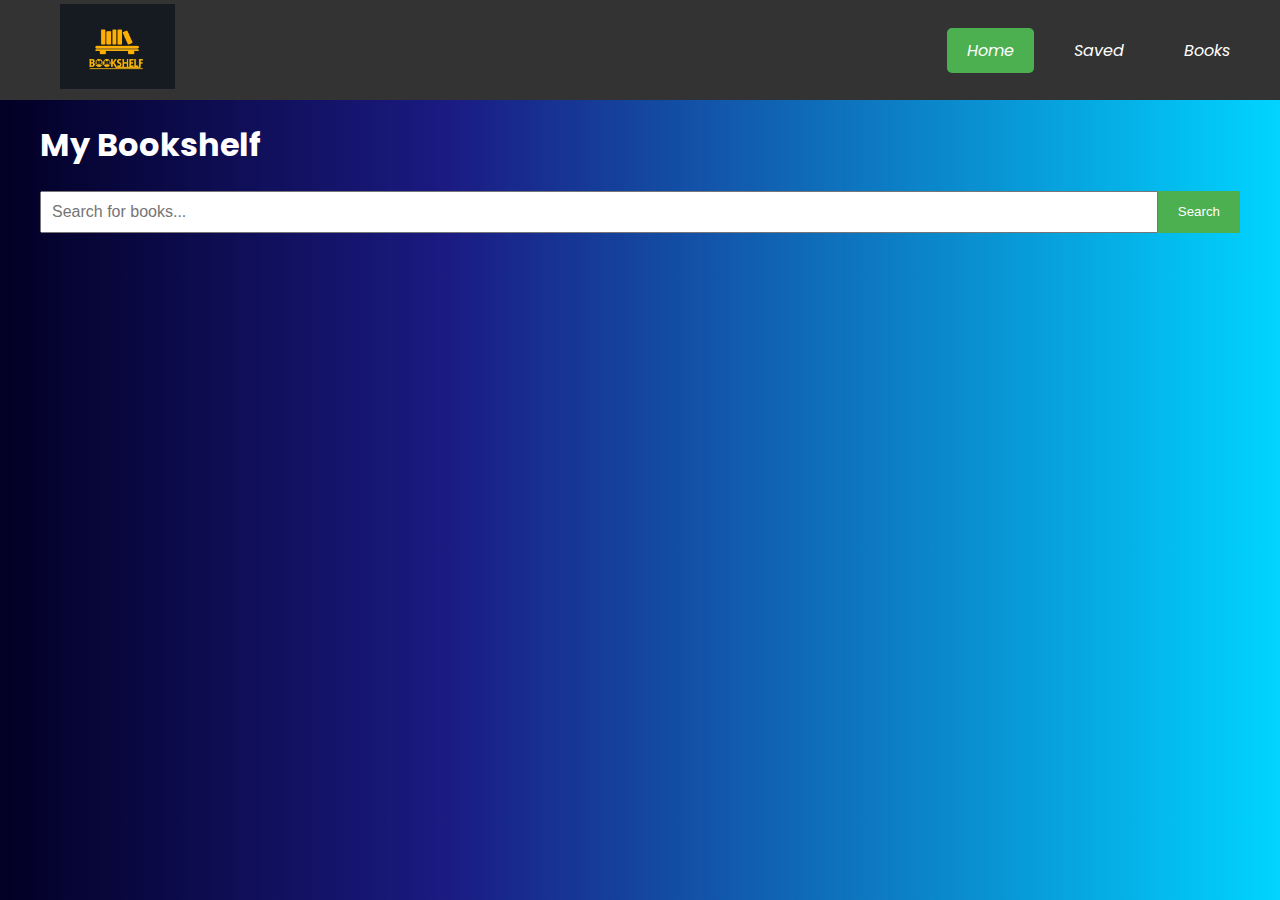
==== index.html @ e19513a7 "Add files via upload" ====
<!DOCTYPE html>
<html lang="en">
<head>
    <meta charset="UTF-8">
    <title>My Bookshelf</title>
    <link rel="stylesheet" href="style.css">
    <link rel="stylesheet" href="https://cdnjs.cloudflare.com/ajax/libs/font-awesome/6.7.1/css/all.min.css" integrity="sha512-5Hs3dF2AEPkpNAR7UiOHba+lRSJNeM2ECkwxUIxC1Q/FLycGTbNapWXB4tP889k5T5Ju8fs4b1P5z/iB4nMfSQ==" crossorigin="anonymous" referrerpolicy="no-referrer" />
</head>
<body>
     <div class = "navbar">
          <div class = "logo">
            <img src="image copy.png" id="logo" alt="My Bookshelf Logo">
          </div>
    <nav class="navbar">
        <a href="#" class="nav-link active " data-section="home"> <i class="fa-solid fa-house"> Home </i></a>
        <a href="#" class="nav-link" data-section="saved"><i class="fa-solid fa-heart"> Saved</i></a>
        <a href="#" class="nav-link " data-section="books"><i class="fa-solid fa-book"> Books </i></a>
    </nav>
    </div>

    <div class="content">
        <div id="home" class="section active">
            <h1>My Bookshelf</h1>
            <div class="search-container">
                <input type="text" id="searchInput" placeholder="Search for books...">
                <button id="searchButton">Search</button>
            </div>
            <div id="bookshelf"></div>
        </div>

        <div id="saved" class="section">
            <h1>Saved Books</h1>
            <div id="savedBookshelf"></div>
        </div>

        <div id="books" class="section">
            <h1>Recommended</h1>
            <p>Your personal book collection will appear here.</p>
        </div>
    </div>

    <script src="script.js"></script>
   
</body>
</html>
---- style.css ----
@import url("https://fonts.googleapis.com/css2?family=Poppins:wght@500&family=Roboto:wght@500&display=swap");

body {
     font-family: "Poppins", sans-serif;
     margin: 0;
     padding: 0;
     background: rgb(2,0,36);
     background: linear-gradient(90deg, rgba(2,0,36,1) 0%, rgba(9,9,121,0.929030987394958) 35%, rgba(0,212,255,1) 100%);
     color: white;
     
 }
 .navbar {
     background-color: #333;
     display: flex;
     height: 80px;
     justify-content: center;
     padding: 10px 0;
 }
 .navbar a {
     color: white;
     text-decoration: none;
     padding: 10px 20px;
     margin: 0 10px;
     border-radius: 5px;
     transition: background-color 0.3s;
 }
 .navbar a:hover, .navbar a.active {
     background-color: #4CAF50;
 }
 .content {
     max-width: 1200px;
     margin: 20px auto;
     padding: 0 20px;
 }
 .search-container {
     display: flex;
     margin-bottom: 20px;
 }
 #searchInput {
     flex-grow: 1;
     padding: 10px;
     font-size: 16px;
 }
 #searchButton {
     padding: 10px 20px;
     background-color: #4CAF50;
     color: white;
     border: none;
     cursor: pointer;
 }
 #bookshelf, #savedBookshelf {
     display: grid;
     grid-template-columns: repeat(auto-fill, minmax(200px, 1fr));
     gap: 20px;
 }
 .book-card {
     
     border-radius: 8px;
     padding: 15px;
     box-shadow: 0 4px 6px rgba(0,0,0,0.1);
     text-align: center;
     position: relative;
 }
 .book-card img {
     max-width: 150px;
     height: 200px;
     object-fit: cover;
     margin-bottom: 10px;
 }
 .book-card h3 {
     margin: 10px 0;
     font-size: 16px;
 }
 .book-card p {
     color: white;
     font-size: 14px;
 }
 .section {
     display: none;
 }
 .section.active {
     display: block;
 }
 .saved-indicator {
     position: absolute;
     top: 10px;
     right: 10px;
     color: green;
     font-weight: bold;
 }

 img{
     width: 115px;

 }

 .navbar{
     display: flex;
     justify-content: space-between;
     align-items: center;
     background-color: #333;
     color: #fff;
     padding: 10px;
 }

 .logo{
     margin-left: 50px;
 }

 .books-container {
     display: grid;
     grid-template-columns: repeat(3, 1fr); 
     gap: 2rem;
     padding: 2rem 0;
 }
 
 @media (max-width: 1200px) {
     .books-container {
         grid-template-columns: repeat(2, 1fr);
     }
 }
 
 @media (max-width: 600px) {
     .books-container {
         grid-template-columns: 1fr; 
     }
 }


 .refresh-button{
     background-color: #4CAF50;
     border: none;
     color: white;
     padding: 10px 20px;
     text-align: center;
     text-decoration: none;
     display: inline-block;
     font-size: 16px;
     margin: 4px 2px;
     cursor: pointer;

 }
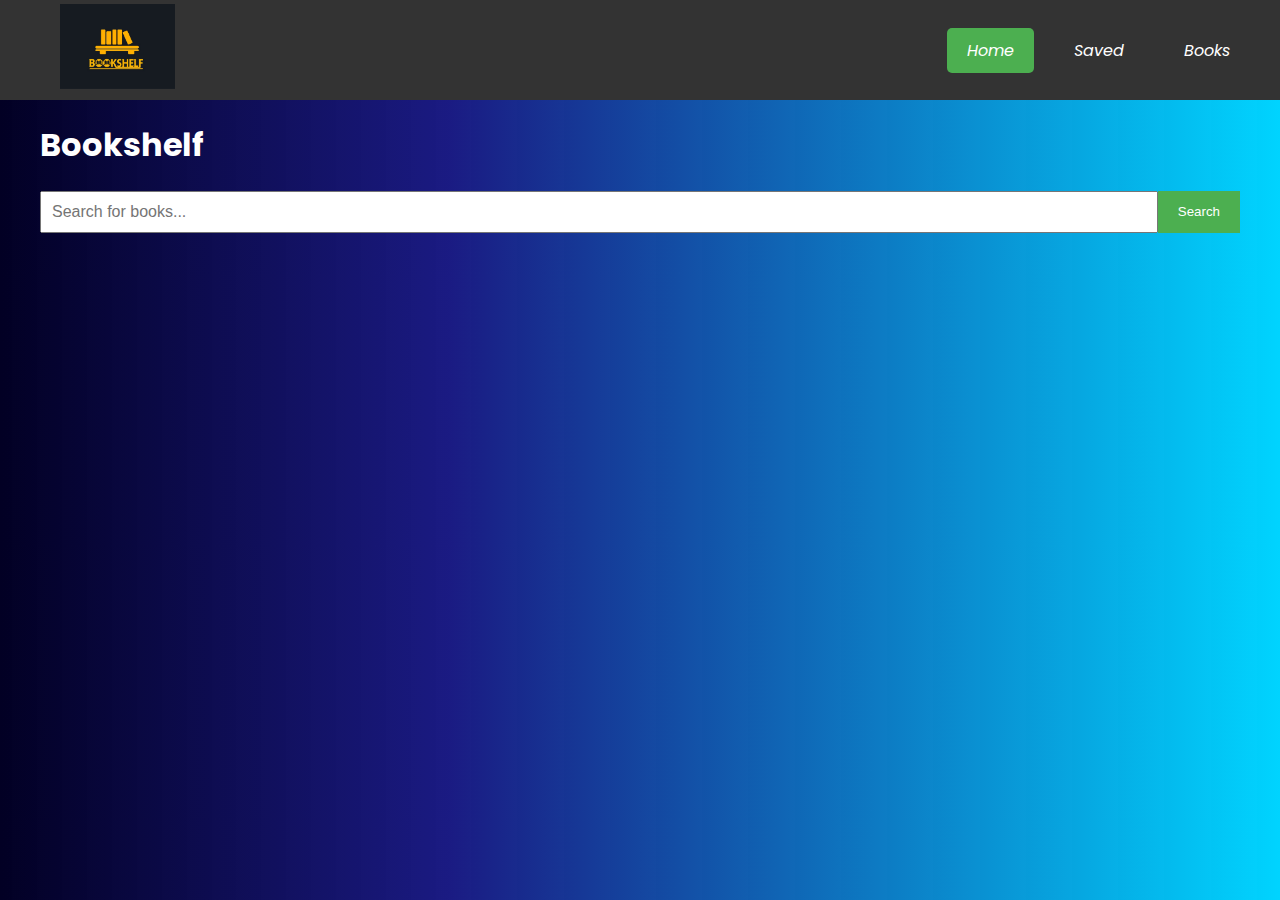
==== commit c52c2c4d: "Update index.html" ====
--- a/index.html
+++ b/index.html
@@ -20,7 +20,7 @@
 
     <div class="content">
         <div id="home" class="section active">
-            <h1>My Bookshelf</h1>
+            <h1>Bookshelf</h1>
             <div class="search-container">
                 <input type="text" id="searchInput" placeholder="Search for books...">
                 <button id="searchButton">Search</button>
@@ -42,4 +42,4 @@
     <script src="script.js"></script>
    
 </body>
-</html>+</html>
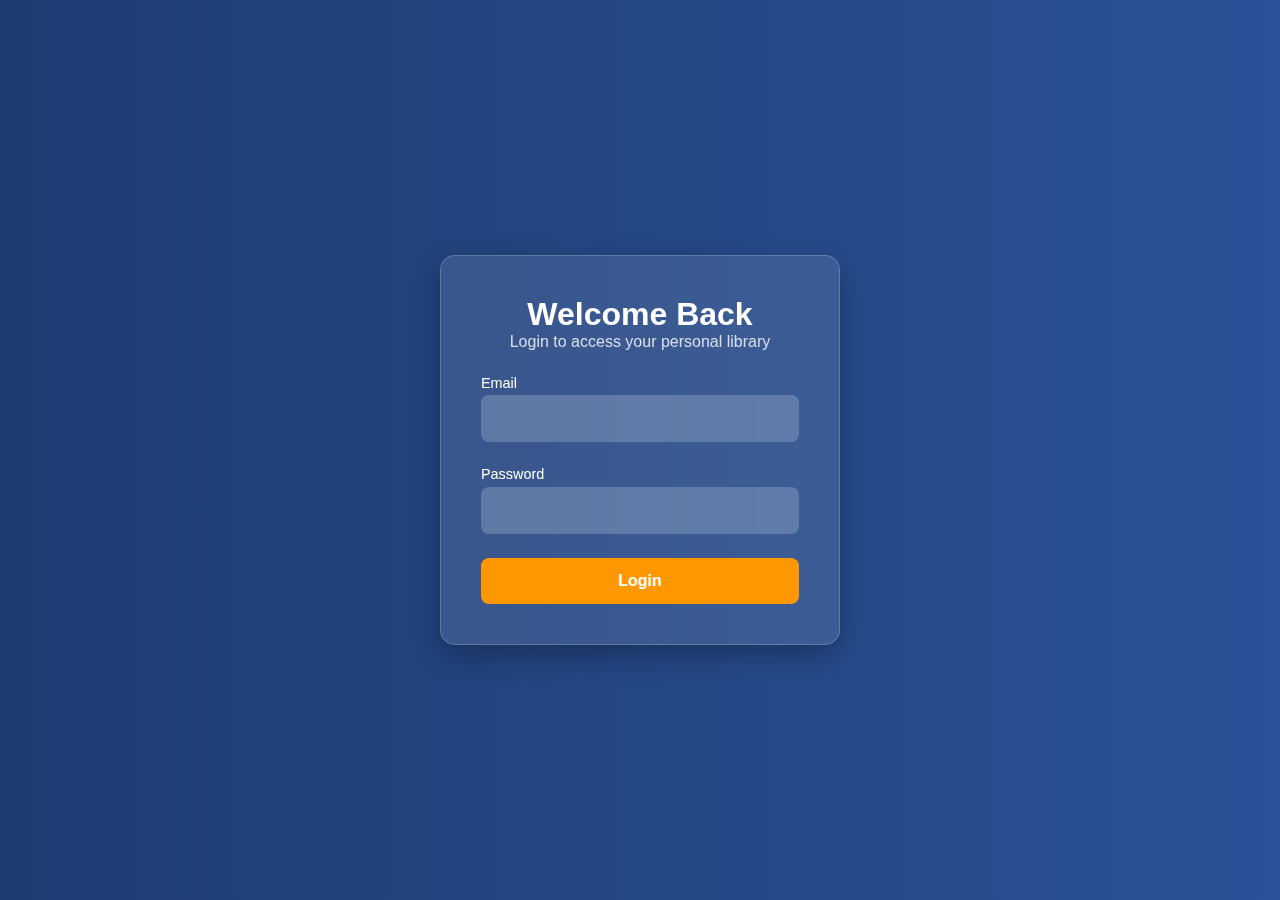
==== commit 21c06bc8: "Create index.html" ====
--- a/index.html
+++ b/index.html
@@ -2,44 +2,161 @@
 <html lang="en">
 <head>
     <meta charset="UTF-8">
-    <title>My Bookshelf</title>
-    <link rel="stylesheet" href="style.css">
-    <link rel="stylesheet" href="https://cdnjs.cloudflare.com/ajax/libs/font-awesome/6.7.1/css/all.min.css" integrity="sha512-5Hs3dF2AEPkpNAR7UiOHba+lRSJNeM2ECkwxUIxC1Q/FLycGTbNapWXB4tP889k5T5Ju8fs4b1P5z/iB4nMfSQ==" crossorigin="anonymous" referrerpolicy="no-referrer" />
+    <meta name="viewport" content="width=device-width, initial-scale=1.0">
+    <title>Login - Personal Library</title>
+    <style>
+        :root {
+            --primary-color: #1e3c72;
+            --secondary-color: #ff9800;
+            --text-light: #ffffff;
+            --error-color: #ff3d00;
+            --glass-bg: rgba(255, 255, 255, 0.1);
+            --glass-border: rgba(255, 255, 255, 0.2);
+        }
+
+        * {
+            margin: 0;
+            padding: 0;
+            box-sizing: border-box;
+            font-family: 'Poppins', sans-serif;
+        }
+
+        body {
+            background: linear-gradient(to right, #1e3c72, #2a5298);
+            height: 100vh;
+            display: flex;
+            align-items: center;
+            justify-content: center;
+            color: var(--text-light);
+        }
+
+        .login-container {
+            background: var(--glass-bg);
+            padding: 2.5rem;
+            border-radius: 15px;
+            width: 100%;
+            max-width: 400px;
+            box-shadow: 0 10px 30px rgba(0, 0, 0, 0.3);
+            backdrop-filter: blur(15px);
+            border: 1px solid var(--glass-border);
+            text-align: center;
+        }
+
+        .login-header h1 {
+            font-size: 2rem;
+            font-weight: 600;
+        }
+
+        .login-header p {
+            font-size: 1rem;
+            opacity: 0.8;
+        }
+
+        .login-form {
+            display: flex;
+            flex-direction: column;
+            gap: 1.5rem;
+            margin-top: 1.5rem;
+        }
+
+        .form-group {
+            text-align: left;
+        }
+
+        .form-group label {
+            font-size: 0.9rem;
+            font-weight: 500;
+            display: block;
+            margin-bottom: 0.3rem;
+        }
+
+        .form-group input {
+            width: 100%;
+            padding: 0.9rem;
+            border-radius: 8px;
+            border: none;
+            outline: none;
+            font-size: 1rem;
+            background: rgba(255, 255, 255, 0.2);
+            color: var(--text-light);
+            transition: 0.3s ease;
+        }
+
+        .form-group input:focus {
+            background: rgba(255, 255, 255, 0.3);
+            border-left: 3px solid var(--secondary-color);
+        }
+
+        .login-button {
+            padding: 0.9rem;
+            border-radius: 8px;
+            border: none;
+            background: var(--secondary-color);
+            color: #fff;
+            font-size: 1rem;
+            font-weight: 600;
+            cursor: pointer;
+            transition: 0.3s ease;
+        }
+
+        .login-button:hover {
+            background: #e68900;
+            transform: scale(1.05);
+        }
+
+        .error-message {
+            color: var(--error-color);
+            font-size: 0.9rem;
+            text-align: center;
+            display: none;
+        }
+    </style>
 </head>
 <body>
-     <div class = "navbar">
-          <div class = "logo">
-            <img src="image copy.png" id="logo" alt="My Bookshelf Logo">
-          </div>
-    <nav class="navbar">
-        <a href="#" class="nav-link active " data-section="home"> <i class="fa-solid fa-house"> Home </i></a>
-        <a href="#" class="nav-link" data-section="saved"><i class="fa-solid fa-heart"> Saved</i></a>
-        <a href="#" class="nav-link " data-section="books"><i class="fa-solid fa-book"> Books </i></a>
-    </nav>
+    <div class="login-container">
+        <div class="login-header">
+            <h1>Welcome Back</h1>
+            <p>Login to access your personal library</p>
+        </div>
+        <form class="login-form" id="loginForm">
+            <div class="form-group">
+                <label for="email">Email</label>
+                <input type="email" id="email" name="email" required>
+            </div>
+            <div class="form-group">
+                <label for="password">Password</label>
+                <input type="password" id="password" name="password" required>
+            </div>
+            <p class="error-message" id="errorMessage">Invalid email format</p>
+            <button type="submit" class="login-button">Login</button>
+        </form>
     </div>
 
-    <div class="content">
-        <div id="home" class="section active">
-            <h1>Bookshelf</h1>
-            <div class="search-container">
-                <input type="text" id="searchInput" placeholder="Search for books...">
-                <button id="searchButton">Search</button>
-            </div>
-            <div id="bookshelf"></div>
-        </div>
+    <script>
+        const loginForm = document.getElementById('loginForm');
+        const errorMessage = document.getElementById('errorMessage');
 
-        <div id="saved" class="section">
-            <h1>Saved Books</h1>
-            <div id="savedBookshelf"></div>
-        </div>
+        loginForm.addEventListener('submit', (e) => {
+            e.preventDefault();
+            
+            const email = document.getElementById('email').value;
+            const password = document.getElementById('password').value;
 
-        <div id="books" class="section">
-            <h1>Recommended</h1>
-            <p>Your personal book collection will appear here.</p>
-        </div>
-    </div>
+            const emailRegex = /^[a-zA-Z0-9._-]+@[a-zA-Z0-9.-]+\.[a-zA-Z]{2,6}$/;
 
-    <script src="script.js"></script>
-   
+            if (!emailRegex.test(email)) {
+                errorMessage.style.display = 'block';
+                return;
+            }
+
+            localStorage.setItem('userEmail', email);
+
+            window.location.href = 'book.html';
+        });
+
+        document.getElementById('email').addEventListener('input', () => {
+            errorMessage.style.display = 'none';
+        });
+    </script>
 </body>
 </html>
